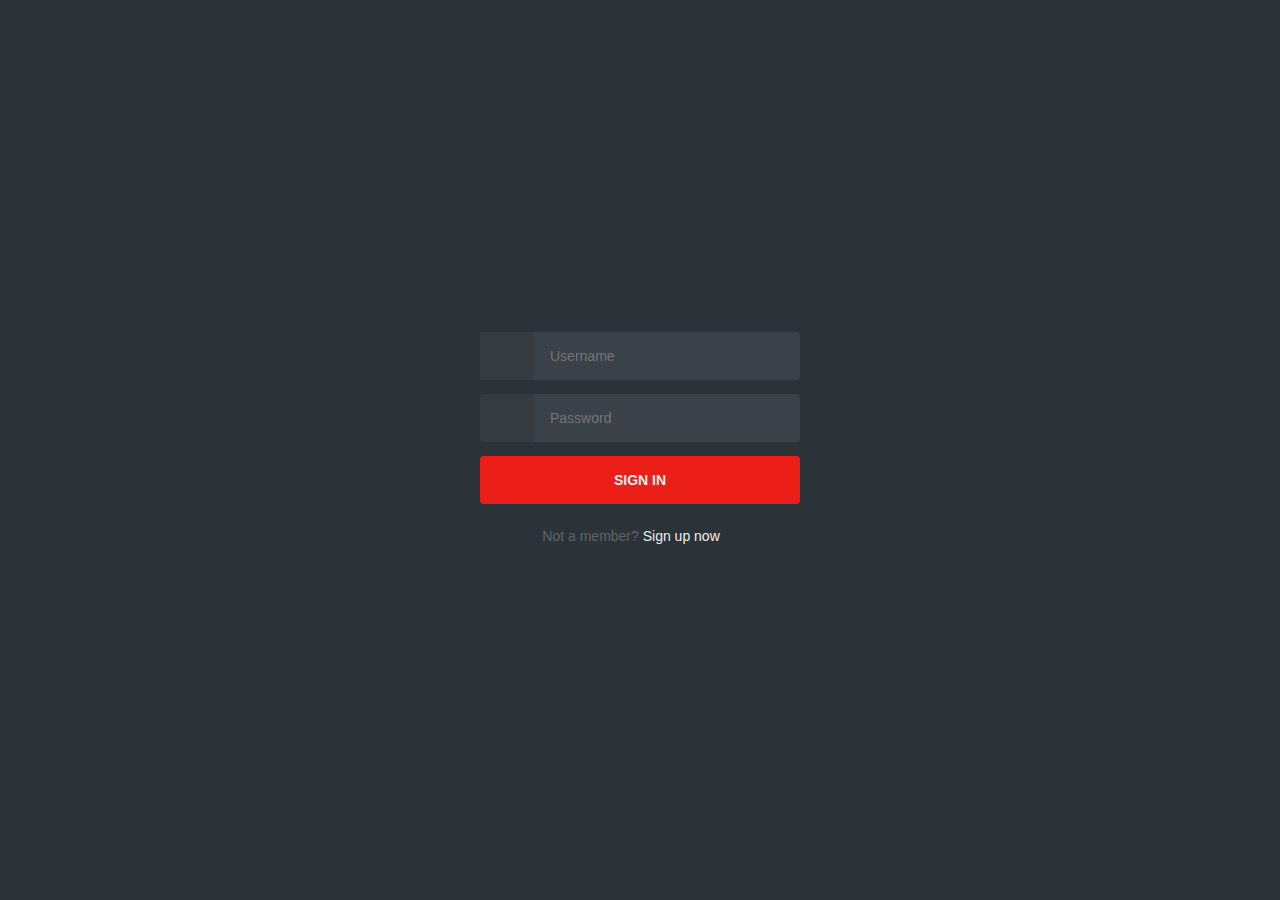
==== index.html @ 0a86c8d9 "index y styles modificados" ====
<!DOCTYPE html>
<html lang="en">
<head>
    <meta charset="UTF-8">
    <meta name="viewport" content="width=device-width, initial-scale=1.0">
    <title>Login</title>
    <link rel="stylesheet" href="./assets/styles.css">
</head>
<body class="align">
    <div class="grid">
        <form action="" method="POST" class="form login">   
          <div class="form__field">
            <label for="login__username"><svg class="icon">
                <use xlink:href="#icon-user"></use>
              </svg><span class="hidden">Username</span></label>
            <input autocomplete="username" id="login__username" type="text" name="username" class="form__input" placeholder="Username" required>
          </div>
    
          <div class="form__field">
            <label for="login__password"><svg class="icon">
                <use xlink:href="#icon-lock"></use>
              </svg><span class="hidden">Password</span></label>
            <input id="login__password" type="password" name="password" class="form__input" placeholder="Password" required>
          </div>
    
          <div class="form__field">
            <input type="submit" value="Sign In">
          </div>
    
        </form>
    
        <p class="text--center">Not a member? <a href="#">Sign up now</a> <svg class="icon">
            <use xlink:href="#icon-arrow-right"></use>
          </svg></p>
    
      </div>
</body>
</html>
---- assets/styles.css ----
@use postcss-preset-env {
    stage: 0;
}

:root {
    --baseColor: #606468;
}

.align {
    display: grid;
    place-items: center;
}

.grid {
    inline-size: 90%;
    margin-inline: auto;
    max-inline-size: 20rem;
}

.hidden {
    border: 0;
    clip: rect(0 0 0 0);
    height: 1px;
    margin: -1px;
    overflow: hidden;
    padding: 0;
    position: absolute;
    width: 1px;
}

:root {
    --iconFill: var(--baseColor);
}

.icons {
    display: none;
}

.icon {
    block-size: 1em;
    display: inline-block;
    fill: var(--iconFill);
    inline-size: 1em;
    vertical-align: middle;
}

:root {
    --htmlFontSize: 100%;
    --bodyBackgroundColor: #2c3338;
    --bodyColor: var(--baseColor);
    --bodyFontFamily: "Open Sans";
    --bodyFontFamilyFallBack: sans-serif;
    --bodyFontSize: 0.875rem;
    --bodyFontWeight: 400;
    --bodyLineHeight: 1.5;
}

* {
    box-sizing: inherit;
}

html {
    box-sizing: border-box;
    font-size: var(--htmlFontSize);
}

body {
    background-color: var(--bodyBackgroundColor);
    color: var(--bodyColor);
    font-family: var(--bodyFontFamily), var(--bodyFontFamilyFallBack);
    font-size: var(--bodyFontSize);
    font-weight: var(--bodyFontWeight);
    font-height: var(--bodyLineHeight);
    margin: 0;
    min-block-size: 100vh;
}

:root {
    --anchorColor: #eee;
}
  
a {
    color: var(--anchorColor);
    outline: 0;
    text-decoration: none;
}
  
a:focus,a:hover {
    text-decoration: underline;
}
  
:root {
    --formGap: 0.875rem;
}
  
input {
    background-image: none;
    border: 0;
    color: inherit;
    font: inherit;
    margin: 0;
    outline: 0;
    padding: 0;
    transition: background-color 0.3s;
}
  
input[type="submit"] {
    cursor: pointer;
}
  
.form {
    display: grid;
    gap: var(--formGap);
}
  
.form input[type="password"],.form input[type="text"],.form input[type="submit"] {
    inline-size: 100%;
}
  
.form__field {
    display: flex;
}
  
.form__input {
    flex: 1;
}
    
:root {
    --loginBorderRadus: 0.25rem;
    --loginColor: #eee;
  
    --loginInputBackgroundColor: #3b4148;
    --loginInputHoverBackgroundColor: #434a52;
  
    --loginLabelBackgroundColor: #363b41;
  
    --loginSubmitBackgroundColor: rgb(236, 31, 24);
    --loginSubmitColor: #eee;
    --loginSubmitHoverBackgroundColor: rgb(226, 68, 68);
}
  
.login {
    color: var(--loginColor);
}
  
.login label,.login input[type="text"],.login input[type="password"],.login input[type="submit"] {
    border-radius: var(--loginBorderRadus);
    padding: 1rem;
}
  
.login label {
    background-color: var(--loginLabelBackgroundColor);
    border-bottom-right-radius: 0;
    border-top-right-radius: 0;
    padding-inline: 1.25rem;
}
  
.login input[type="password"],.login input[type="text"] {
    background-color: var(--loginInputBackgroundColor);
    border-bottom-left-radius: 0;
    border-top-left-radius: 0;
}
  
.login input[type="password"]:focus,.login input[type="password"]:hover,
.login input[type="text"]:focus,.login input[type="text"]:hover {
    background-color: var(--loginInputHoverBackgroundColor);
}
  
.login input[type="submit"] {
    background-color: var(--loginSubmitBackgroundColor);
    color: var(--loginSubmitColor);
    font-weight: 700;
    text-transform: uppercase;
}
  
.login input[type="submit"]:focus, .login input[type="submit"]:hover {
    background-color: var(--loginSubmitHoverBackgroundColor);
}
  
p {
    margin-block: 1.5rem;
}
  
.text--center {
    text-align: center;
}
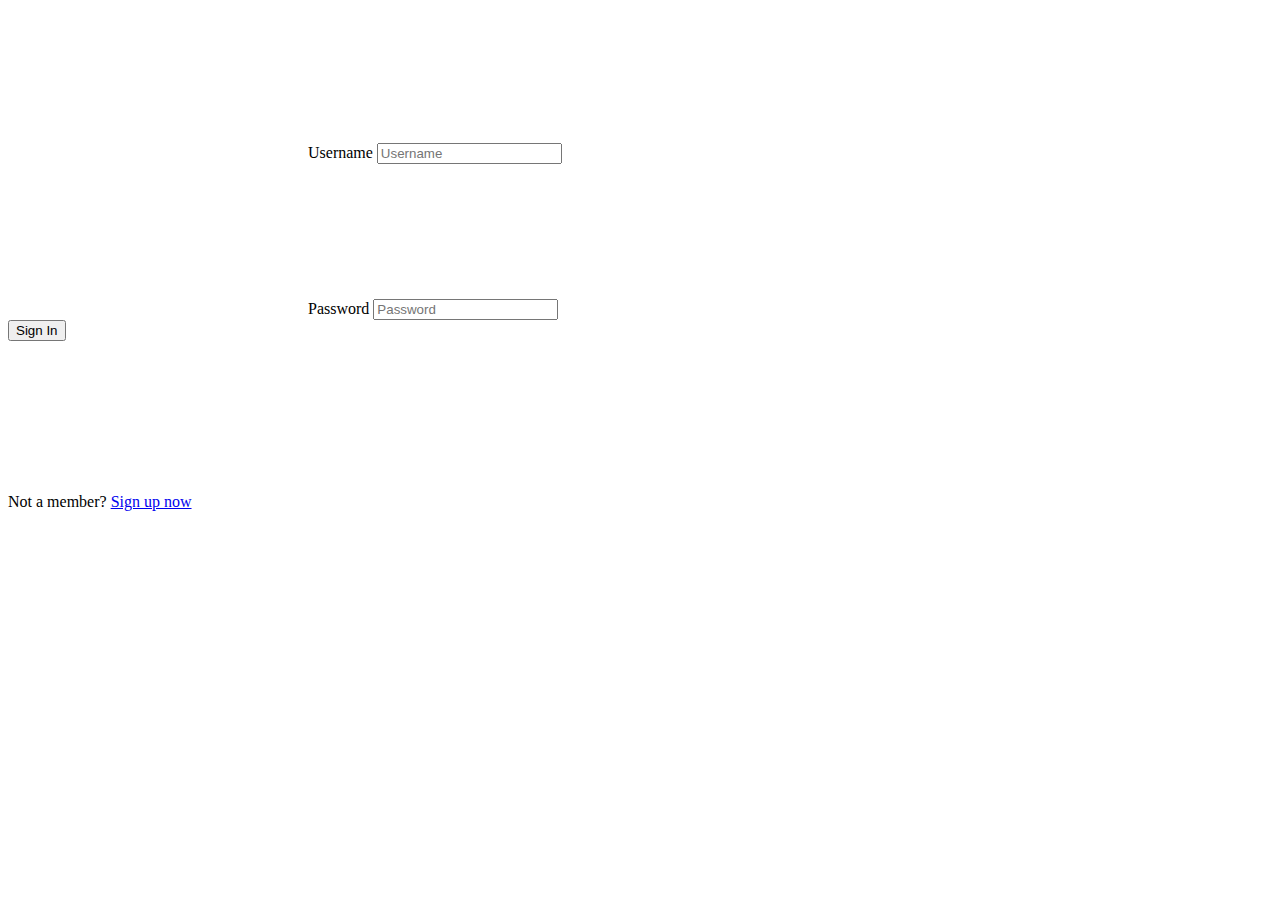
==== commit cf659aa0: "index y contactos modificados" ====
--- a/index.html
+++ b/index.html
@@ -4,11 +4,11 @@
     <meta charset="UTF-8">
     <meta name="viewport" content="width=device-width, initial-scale=1.0">
     <title>Login</title>
-    <link rel="stylesheet" href="./assets/styles.css">
+    <link rel="stylesheet" href="./assets/paginas/contactos.html">
 </head>
 <body class="align">
     <div class="grid">
-        <form action="" method="POST" class="form login">   
+        <form action="./assets/paginas/contactos.html" method="POST" class="form login">   
           <div class="form__field">
             <label for="login__username"><svg class="icon">
                 <use xlink:href="#icon-user"></use>
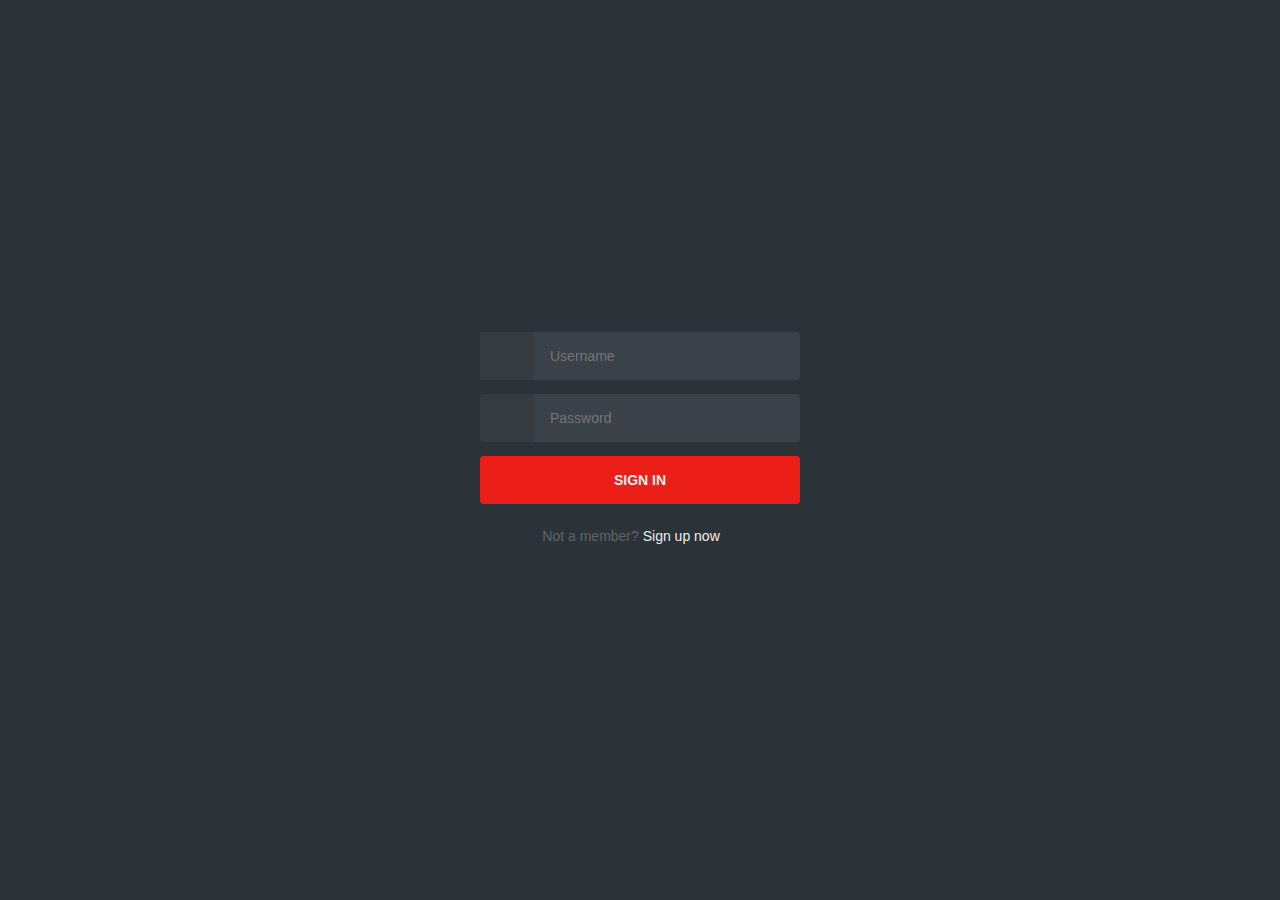
==== commit 21ced13a: "index modificado" ====
--- a/index.html
+++ b/index.html
@@ -4,11 +4,11 @@
     <meta charset="UTF-8">
     <meta name="viewport" content="width=device-width, initial-scale=1.0">
     <title>Login</title>
-    <link rel="stylesheet" href="./assets/paginas/contactos.html">
+    <link rel="stylesheet" href="./assets/styles/styles.css">
 </head>
 <body class="align">
     <div class="grid">
-        <form action="./assets/paginas/contactos.html" method="POST" class="form login">   
+        <form action="./assets/paginas/contactos" method="POST" class="form login">   
           <div class="form__field">
             <label for="login__username"><svg class="icon">
                 <use xlink:href="#icon-user"></use>
--- a/assets/styles/styles.css
+++ b/assets/styles/styles.css
@@ -0,0 +1,186 @@
+@use postcss-preset-env {
+    stage: 0;
+}
+
+:root {
+    --baseColor: #606468;
+}
+
+.align {
+    display: grid;
+    place-items: center;
+}
+
+.grid {
+    inline-size: 90%;
+    margin-inline: auto;
+    max-inline-size: 20rem;
+}
+
+.hidden {
+    border: 0;
+    clip: rect(0 0 0 0);
+    height: 1px;
+    margin: -1px;
+    overflow: hidden;
+    padding: 0;
+    position: absolute;
+    width: 1px;
+}
+
+:root {
+    --iconFill: var(--baseColor);
+}
+
+.icons {
+    display: none;
+}
+
+.icon {
+    block-size: 1em;
+    display: inline-block;
+    fill: var(--iconFill);
+    inline-size: 1em;
+    vertical-align: middle;
+}
+
+:root {
+    --htmlFontSize: 100%;
+    --bodyBackgroundColor: #2c3338;
+    --bodyColor: var(--baseColor);
+    --bodyFontFamily: "Open Sans";
+    --bodyFontFamilyFallBack: sans-serif;
+    --bodyFontSize: 0.875rem;
+    --bodyFontWeight: 400;
+    --bodyLineHeight: 1.5;
+}
+
+* {
+    box-sizing: inherit;
+}
+
+html {
+    box-sizing: border-box;
+    font-size: var(--htmlFontSize);
+}
+
+body {
+    background-color: var(--bodyBackgroundColor);
+    color: var(--bodyColor);
+    font-family: var(--bodyFontFamily), var(--bodyFontFamilyFallBack);
+    font-size: var(--bodyFontSize);
+    font-weight: var(--bodyFontWeight);
+    font-height: var(--bodyLineHeight);
+    margin: 0;
+    min-block-size: 100vh;
+}
+
+:root {
+    --anchorColor: #eee;
+}
+  
+a {
+    color: var(--anchorColor);
+    outline: 0;
+    text-decoration: none;
+}
+  
+a:focus,a:hover {
+    text-decoration: underline;
+}
+  
+:root {
+    --formGap: 0.875rem;
+}
+  
+input {
+    background-image: none;
+    border: 0;
+    color: inherit;
+    font: inherit;
+    margin: 0;
+    outline: 0;
+    padding: 0;
+    transition: background-color 0.3s;
+}
+  
+input[type="submit"] {
+    cursor: pointer;
+}
+  
+.form {
+    display: grid;
+    gap: var(--formGap);
+}
+  
+.form input[type="password"],.form input[type="text"],.form input[type="submit"] {
+    inline-size: 100%;
+}
+  
+.form__field {
+    display: flex;
+}
+  
+.form__input {
+    flex: 1;
+}
+    
+:root {
+    --loginBorderRadus: 0.25rem;
+    --loginColor: #eee;
+  
+    --loginInputBackgroundColor: #3b4148;
+    --loginInputHoverBackgroundColor: #434a52;
+  
+    --loginLabelBackgroundColor: #363b41;
+  
+    --loginSubmitBackgroundColor: rgb(236, 31, 24);
+    --loginSubmitColor: #eee;
+    --loginSubmitHoverBackgroundColor: rgb(226, 68, 68);
+}
+  
+.login {
+    color: var(--loginColor);
+}
+  
+.login label,.login input[type="text"],.login input[type="password"],.login input[type="submit"] {
+    border-radius: var(--loginBorderRadus);
+    padding: 1rem;
+}
+  
+.login label {
+    background-color: var(--loginLabelBackgroundColor);
+    border-bottom-right-radius: 0;
+    border-top-right-radius: 0;
+    padding-inline: 1.25rem;
+}
+  
+.login input[type="password"],.login input[type="text"] {
+    background-color: var(--loginInputBackgroundColor);
+    border-bottom-left-radius: 0;
+    border-top-left-radius: 0;
+}
+  
+.login input[type="password"]:focus,.login input[type="password"]:hover,
+.login input[type="text"]:focus,.login input[type="text"]:hover {
+    background-color: var(--loginInputHoverBackgroundColor);
+}
+  
+.login input[type="submit"] {
+    background-color: var(--loginSubmitBackgroundColor);
+    color: var(--loginSubmitColor);
+    font-weight: 700;
+    text-transform: uppercase;
+}
+  
+.login input[type="submit"]:focus, .login input[type="submit"]:hover {
+    background-color: var(--loginSubmitHoverBackgroundColor);
+}
+  
+p {
+    margin-block: 1.5rem;
+}
+  
+.text--center {
+    text-align: center;
+}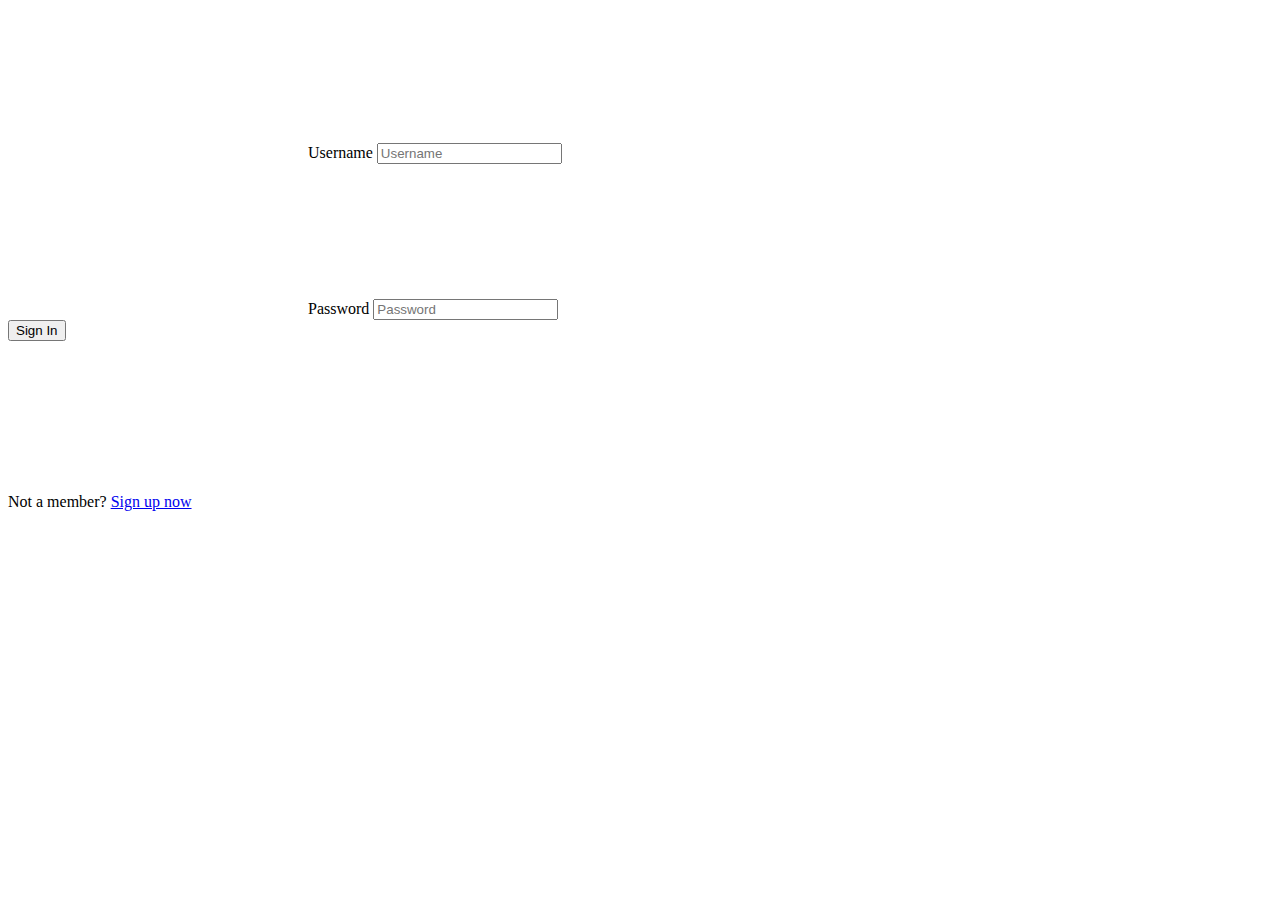
==== commit b614922d: "logica.js eliminado y index modificado" ====
--- a/index.html
+++ b/index.html
@@ -8,7 +8,7 @@
 </head>
 <body class="align">
     <div class="grid">
-        <form action="./assets/paginas/contactos" method="POST" class="form login">   
+        <form action="./assets/paginas/contactos.html" method="POST" class="form login">   
           <div class="form__field">
             <label for="login__username"><svg class="icon">
                 <use xlink:href="#icon-user"></use>
@@ -32,7 +32,6 @@
         <p class="text--center">Not a member? <a href="#">Sign up now</a> <svg class="icon">
             <use xlink:href="#icon-arrow-right"></use>
           </svg></p>
-    
       </div>
 </body>
 </html>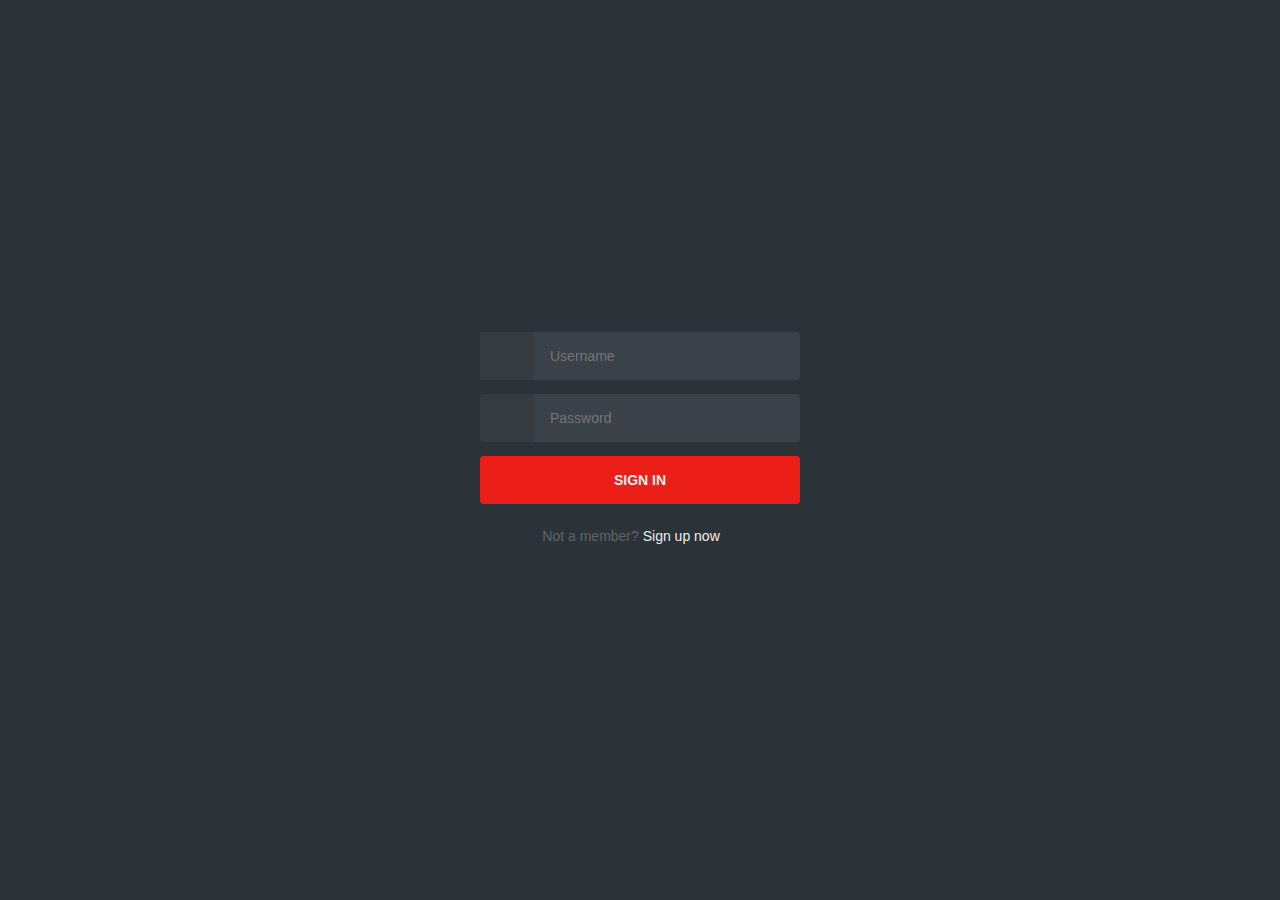
==== commit 84ef2fac: "modificacion" ====
--- a/index.html
+++ b/index.html
@@ -1,37 +1,37 @@
-<!DOCTYPE html>
-<html lang="en">
-<head>
-    <meta charset="UTF-8">
-    <meta name="viewport" content="width=device-width, initial-scale=1.0">
-    <title>Login</title>
-    <link rel="stylesheet" href="./assets/styles/styles.css">
-</head>
-<body class="align">
-    <div class="grid">
-        <form action="./assets/paginas/contactos.html" method="POST" class="form login">   
-          <div class="form__field">
-            <label for="login__username"><svg class="icon">
-                <use xlink:href="#icon-user"></use>
-              </svg><span class="hidden">Username</span></label>
-            <input autocomplete="username" id="login__username" type="text" name="username" class="form__input" placeholder="Username" required>
-          </div>
-    
-          <div class="form__field">
-            <label for="login__password"><svg class="icon">
-                <use xlink:href="#icon-lock"></use>
-              </svg><span class="hidden">Password</span></label>
-            <input id="login__password" type="password" name="password" class="form__input" placeholder="Password" required>
-          </div>
-    
-          <div class="form__field">
-            <input type="submit" value="Sign In">
-          </div>
-    
-        </form>
-    
-        <p class="text--center">Not a member? <a href="#">Sign up now</a> <svg class="icon">
-            <use xlink:href="#icon-arrow-right"></use>
-          </svg></p>
-      </div>
-</body>
+<!DOCTYPE html>
+<html lang="en">
+<head>
+    <meta charset="UTF-8">
+    <meta name="viewport" content="width=device-width, initial-scale=1.0">
+    <title>Login</title>
+    <link rel="stylesheet" href="./assets/styles/styles.css">
+</head>
+<body class="align">
+    <div class="grid">
+        <form action="./contactos.html" method="POST" class="form login">   
+          <div class="form__field">
+            <label for="login__username"><svg class="icon">
+                <use xlink:href="#icon-user"></use>
+              </svg><span class="hidden">Username</span></label>
+            <input autocomplete="username" id="login__username" type="text" name="username" class="form__input" placeholder="Username" required>
+          </div>
+    
+          <div class="form__field">
+            <label for="login__password"><svg class="icon">
+                <use xlink:href="#icon-lock"></use>
+              </svg><span class="hidden">Password</span></label>
+            <input id="login__password" type="password" name="password" class="form__input" placeholder="Password" required>
+          </div>
+    
+          <div class="form__field">
+            <input type="submit" value="Sign In">
+          </div>
+    
+        </form>
+    
+        <p class="text--center">Not a member? <a href="#">Sign up now</a> <svg class="icon">
+            <use xlink:href="#icon-arrow-right"></use>
+          </svg></p>
+      </div>
+</body>
 </html>--- a/assets/styles/styles.css
+++ b/assets/styles/styles.css
@@ -0,0 +1,186 @@
+@use postcss-preset-env {
+    stage: 0;
+}
+
+:root {
+    --baseColor: #606468;
+}
+
+.align {
+    display: grid;
+    place-items: center;
+}
+
+.grid {
+    inline-size: 90%;
+    margin-inline: auto;
+    max-inline-size: 20rem;
+}
+
+.hidden {
+    border: 0;
+    clip: rect(0 0 0 0);
+    height: 1px;
+    margin: -1px;
+    overflow: hidden;
+    padding: 0;
+    position: absolute;
+    width: 1px;
+}
+
+:root {
+    --iconFill: var(--baseColor);
+}
+
+.icons {
+    display: none;
+}
+
+.icon {
+    block-size: 1em;
+    display: inline-block;
+    fill: var(--iconFill);
+    inline-size: 1em;
+    vertical-align: middle;
+}
+
+:root {
+    --htmlFontSize: 100%;
+    --bodyBackgroundColor: #2c3338;
+    --bodyColor: var(--baseColor);
+    --bodyFontFamily: "Open Sans";
+    --bodyFontFamilyFallBack: sans-serif;
+    --bodyFontSize: 0.875rem;
+    --bodyFontWeight: 400;
+    --bodyLineHeight: 1.5;
+}
+
+* {
+    box-sizing: inherit;
+}
+
+html {
+    box-sizing: border-box;
+    font-size: var(--htmlFontSize);
+}
+
+body {
+    background-color: var(--bodyBackgroundColor);
+    color: var(--bodyColor);
+    font-family: var(--bodyFontFamily), var(--bodyFontFamilyFallBack);
+    font-size: var(--bodyFontSize);
+    font-weight: var(--bodyFontWeight);
+    font-height: var(--bodyLineHeight);
+    margin: 0;
+    min-block-size: 100vh;
+}
+
+:root {
+    --anchorColor: #eee;
+}
+  
+a {
+    color: var(--anchorColor);
+    outline: 0;
+    text-decoration: none;
+}
+  
+a:focus,a:hover {
+    text-decoration: underline;
+}
+  
+:root {
+    --formGap: 0.875rem;
+}
+  
+input {
+    background-image: none;
+    border: 0;
+    color: inherit;
+    font: inherit;
+    margin: 0;
+    outline: 0;
+    padding: 0;
+    transition: background-color 0.3s;
+}
+  
+input[type="submit"] {
+    cursor: pointer;
+}
+  
+.form {
+    display: grid;
+    gap: var(--formGap);
+}
+  
+.form input[type="password"],.form input[type="text"],.form input[type="submit"] {
+    inline-size: 100%;
+}
+  
+.form__field {
+    display: flex;
+}
+  
+.form__input {
+    flex: 1;
+}
+    
+:root {
+    --loginBorderRadus: 0.25rem;
+    --loginColor: #eee;
+  
+    --loginInputBackgroundColor: #3b4148;
+    --loginInputHoverBackgroundColor: #434a52;
+  
+    --loginLabelBackgroundColor: #363b41;
+  
+    --loginSubmitBackgroundColor: rgb(236, 31, 24);
+    --loginSubmitColor: #eee;
+    --loginSubmitHoverBackgroundColor: rgb(226, 68, 68);
+}
+  
+.login {
+    color: var(--loginColor);
+}
+  
+.login label,.login input[type="text"],.login input[type="password"],.login input[type="submit"] {
+    border-radius: var(--loginBorderRadus);
+    padding: 1rem;
+}
+  
+.login label {
+    background-color: var(--loginLabelBackgroundColor);
+    border-bottom-right-radius: 0;
+    border-top-right-radius: 0;
+    padding-inline: 1.25rem;
+}
+  
+.login input[type="password"],.login input[type="text"] {
+    background-color: var(--loginInputBackgroundColor);
+    border-bottom-left-radius: 0;
+    border-top-left-radius: 0;
+}
+  
+.login input[type="password"]:focus,.login input[type="password"]:hover,
+.login input[type="text"]:focus,.login input[type="text"]:hover {
+    background-color: var(--loginInputHoverBackgroundColor);
+}
+  
+.login input[type="submit"] {
+    background-color: var(--loginSubmitBackgroundColor);
+    color: var(--loginSubmitColor);
+    font-weight: 700;
+    text-transform: uppercase;
+}
+  
+.login input[type="submit"]:focus, .login input[type="submit"]:hover {
+    background-color: var(--loginSubmitHoverBackgroundColor);
+}
+  
+p {
+    margin-block: 1.5rem;
+}
+  
+.text--center {
+    text-align: center;
+}